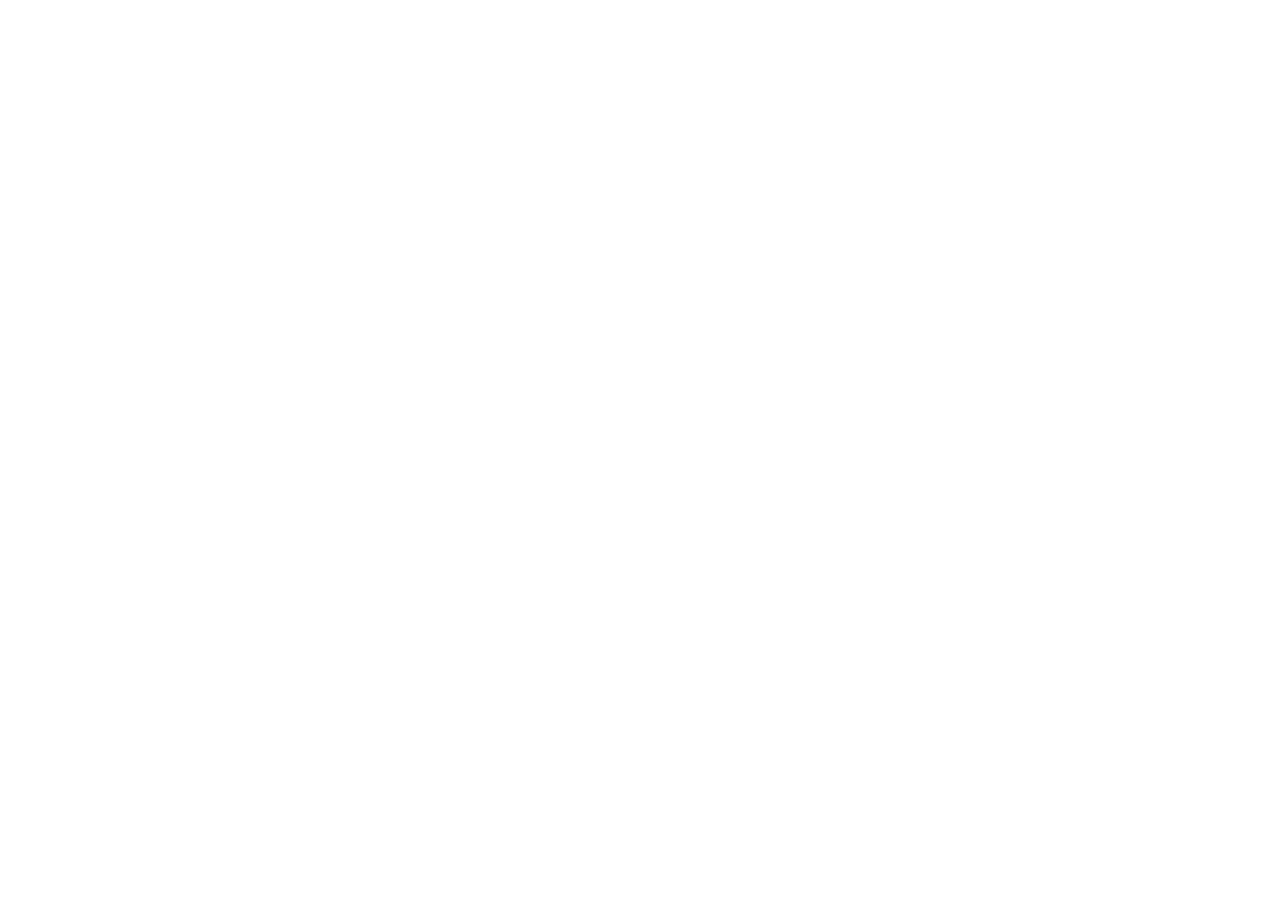
==== betabase/index.html @ c249e339 "aula5" ====
<!DOCTYPE html>
<html lang="PT-br">
<head>
    <meta charset="UTF-8">
    <meta http-equiv="X-UA-Compatible" content="IE=edge">
    <meta name="viewport" content="width=device-width, initial-scale=1.0">
    <title>Document</title>
    <!--Boostrap -->
    <link href="css/bootstrap.min.css" rel="stylesheet">
</head>
<body>
    
</body>
</html>
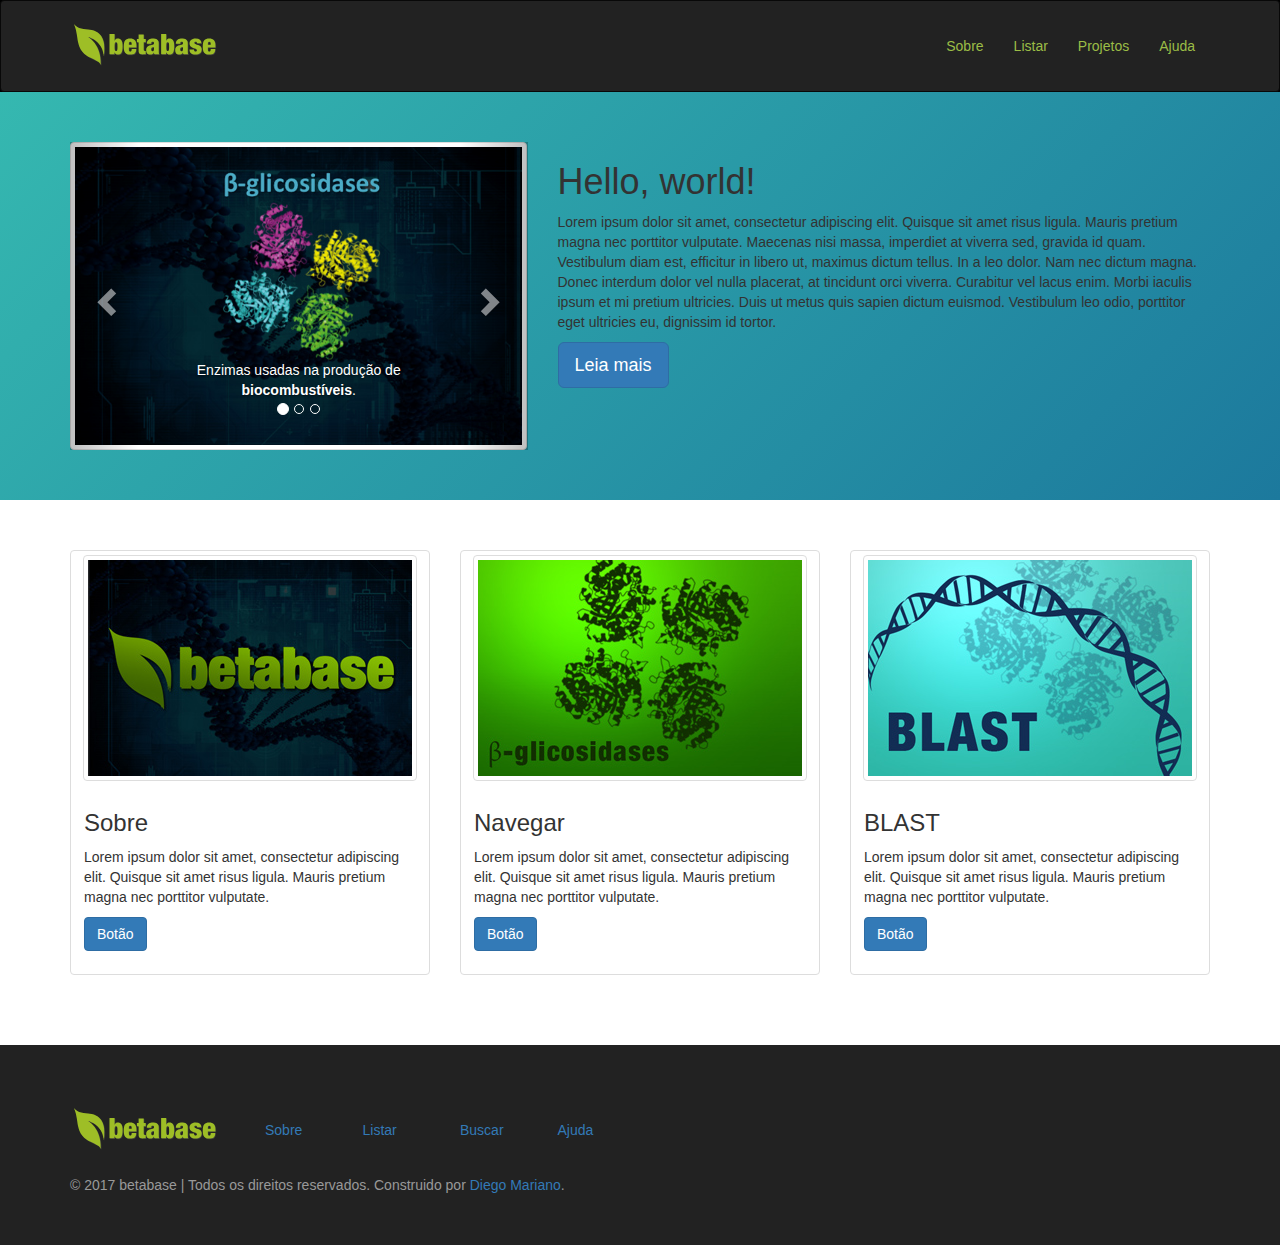
==== commit c0150462: "AULA 7" ====
--- a/betabase/index.html
+++ b/betabase/index.html
@@ -1,14 +1,155 @@
-<!DOCTYPE html>
-<html lang="PT-br">
+<!doctype html>
+<html>
 <head>
-    <meta charset="UTF-8">
-    <meta http-equiv="X-UA-Compatible" content="IE=edge">
-    <meta name="viewport" content="width=device-width, initial-scale=1.0">
-    <title>Document</title>
-    <!--Boostrap -->
-    <link href="css/bootstrap.min.css" rel="stylesheet">
+	<title>betabase</title>
+	<meta charset="utf-8">
+	<link rel="stylesheet" href="css/bootstrap.min.css">
+	<link rel="stylesheet" href="css/estilo.css">
+	<link rel="shortcut icon" href="img/favicon.png" sizes="32x32" type="image/png">
+	<meta name="viewport" content="width=device-width, initial-scale=1">
 </head>
 <body>
+	<header>
+		<nav class="navbar navbar-inverse navbar-fixed">
+			<div class="container">
+				<div class="navbar-header">
+					<!-- LOGO -->
+					<a href="#" alt="betabase - home" title="Home"><img id="logo" src="img/logo.svg"></a>
+					<!-- SMARTPHONE -->
+					<button type="button" style="margin-top:25px" class="navbar-toggle collapsed" data-toggle="collapse" data-target="#menu_lista" aria-expanded="false">
+						<span style="background-color:#9bbd46" class="icon-bar"></span>
+						<span style="background-color:#9bbd46" class="icon-bar"></span>
+						<span style="background-color:#9bbd46" class="icon-bar"></span>
+					</button>	
+				</div>
+				<div class="collapse navbar-collapse" id="menu_lista">
+					<ul class="nav navbar-nav navbar-right">
+						<li class="link_menu"><a href="?i=sobre">Sobre</a></li>
+						<li class="link_menu"><a href="#">Listar</a></li>
+						<li class="link_menu"><a href="#">Projetos</a></li>
+						<li class="link_menu"><a href="#">Ajuda</a></li>
+					</ul>
+				</div>
+
+			</div>
+		</nav>
+	</header>
+    <div id="main">
+        <div class="container">
+            <div class="row">
+                <div class="col-md-5 col-xs-12">
+                    <div id="carousel-example-generic" class="carousel slide" data-ride="carousel">
     
-</body>
-</html>
+                        <!-- PONTOS REPRESENTATIVOS DE IMAGENS -->
+                        <ol class="carousel-indicators">
+                            <li data-target="#carousel-example-generic" data-slide-to="0" class="active"></li>
+                            <li data-target="#carousel-example-generic" data-slide-to="1"></li>
+                            <li data-target="#carousel-example-generic" data-slide-to="2"></li>
+                        </ol>
+    
+                        <!-- IMAGENS -->
+                        <div class="carousel-inner" role="listbox">
+                            <div class="item active">
+                                <img src="img/j1.jpg" class="img-thumbnail center" alt="beta-glicosidases">
+                                <div class="carousel-caption">
+                                    Enzimas usadas na produção de <strong>biocombustíveis</strong>.
+                                </div>
+                            </div>
+                            
+                            <div class="item">
+                                <img src="img/j2.jpg" class="img-thumbnail"  alt="agem em parceria com endo- e exoglucanases.">
+                                <div class="carousel-caption">
+                                    Agem em parceria com endo e exoglucanases para converter celulose em glicose fermentável.
+                                </div>
+                            </div>
+    
+                            <div class="item">
+                                <img src="img/j3.jpg" class="img-thumbnail"  alt="...">
+                                <div class="carousel-caption">
+                                    São altamente inibidas pelo próprio produto. Entretanto, algumas são resistentes.
+                                </div>
+                            </div>
+    
+                        </div>
+    
+                        <!-- CONTROLES -->
+                        <a class="left carousel-control" href="#carousel-example-generic" role="button" data-slide="prev">
+                            <span class="glyphicon glyphicon-chevron-left" aria-hidden="true"></span>
+                            <span class="sr-only">Anterior</span>
+                        </a>
+                        <a class="right carousel-control" href="#carousel-example-generic" role="button" data-slide="next">
+                            <span class="glyphicon glyphicon-chevron-right" aria-hidden="true"></span>
+                            <span class="sr-only">Próximo</span>
+                        </a>
+                    </div>
+                </div>
+    
+                <div class="col-md-7 col-xs-12">
+                    <h1>Hello, world!</h1>
+                    <p>Lorem ipsum dolor sit amet, consectetur adipiscing elit. Quisque sit amet risus ligula. Mauris pretium magna nec porttitor vulputate. Maecenas nisi massa, imperdiet at viverra sed, gravida id quam. Vestibulum diam est, efficitur in libero ut, maximus dictum tellus. In a leo dolor. Nam nec dictum magna. Donec interdum dolor vel nulla placerat, at tincidunt orci viverra. Curabitur vel lacus enim. Morbi iaculis ipsum et mi pretium ultricies. Duis ut metus quis sapien dictum euismod. Vestibulum leo odio, porttitor eget ultricies eu, dignissim id tortor.
+    
+                    </p>
+                    <p><a class="btn btn-primary btn-lg" href="#" role="button">Leia mais</a></p>
+                </div>
+            </div>
+        </div>
+    </div>
+    <div id="middle">
+        <div class="container">
+            <div class="row"> 
+                <div class="col-md-4"> 
+                    <div class="thumbnail"> 
+                        <img src="img/f1.jpg" class="img-thumbnail"> 
+    
+                        <div class="caption"> 
+                            <h3>Sobre</h3> 
+                            <p>Lorem ipsum dolor sit amet, consectetur adipiscing elit. Quisque sit amet risus ligula. Mauris pretium magna nec porttitor vulputate.</p> 
+                            <p><a href="#" class="btn btn-primary" role="button">Botão</a> 
+                            </div> 
+                        </div> 
+                    </div> 
+    
+                    <div class="col-md-4"> 
+                        <div class="thumbnail"> 
+                            <img src="img/f2.jpg" class="img-thumbnail"> 
+                            <div class="caption"> 
+                                <h3>Navegar</h3> 
+                                <p>Lorem ipsum dolor sit amet, consectetur adipiscing elit. Quisque sit amet risus ligula. Mauris pretium magna nec porttitor vulputate.</p> <p><a href="#" class="btn btn-primary" role="button">Botão</a>
+                            </div> 
+                        </div> 
+                    </div> 
+                    
+                    <div class="col-md-4"> 
+                        <div class="thumbnail"> 
+                            <img src="img/f3.jpg" class="img-thumbnail"> 
+                            <div class="caption"> 
+                                <h3>BLAST</h3> 
+                                <p>Lorem ipsum dolor sit amet, consectetur adipiscing elit. Quisque sit amet risus ligula. Mauris pretium magna nec porttitor vulputate.</p> <p><a href="#" class="btn btn-primary" role="button">Botão</a>
+                            </div> 
+                        </div> 
+                    </div> 
+                </div>
+            </div>
+        </div>
+        <footer>
+            <div class="container">
+                <div class="row">
+                    <div class="col-md-2"><a href="#"><img id="logo" src="img/logo.svg"></a></div>
+                    <div class="col-md-1 lista_footer"><a href="?i=sobre">Sobre</a></div>
+                    <div class="col-md-1 lista_footer"><a href="#">Listar</a></div>
+                    <div class="col-md-1 lista_footer"><a href="#">Buscar</a></div>
+                    <div class="col-md-1 lista_footer"><a href="#">Ajuda</a></div>
+                </div>
+                <div class="row">
+                    <div class="col-md-12">
+                        <p>© 2017 betabase | Todos os direitos reservados. Construido por <a href="#">Diego Mariano</a>.</p>
+                    </div>
+                </div>
+            </div>
+            <!-- jQuery -->
+            <script src="https://code.jquery.com/jquery-3.2.1.min.js"></script>
+            <script src="js/bootstrap.min.js"></script>
+        </footer>
+        </body>
+        </html>
+        --- a/betabase/css/estilo.css
+++ b/betabase/css/estilo.css
@@ -0,0 +1,16 @@
+/* estilo.css */
+* { margin:0; padding: 0; }
+footer { background-color: #222; min-height: 180px; color:#999; padding:40px; }
+header { background-color: #000; }
+nav { min-height: 90px; margin-bottom: 0 !important;  }
+
+#main { padding: 50px; background: linear-gradient(135deg, #35b8b0 0%,#1c799d 100%);  }
+#main img  { max-height: 400px; }
+#middle { margin: 50px 0; }
+#logo { margin:20px 0; }
+
+.lista_footer { margin-top:35px; }
+.link_menu { margin-top:20px; }
+.link_menu a{ color:#9bbd46 !important; padding:10px;  }
+.link_menu a:hover{ background-color:#9bbd46 !important; color:#111 !important; }
+.center { text-align: center }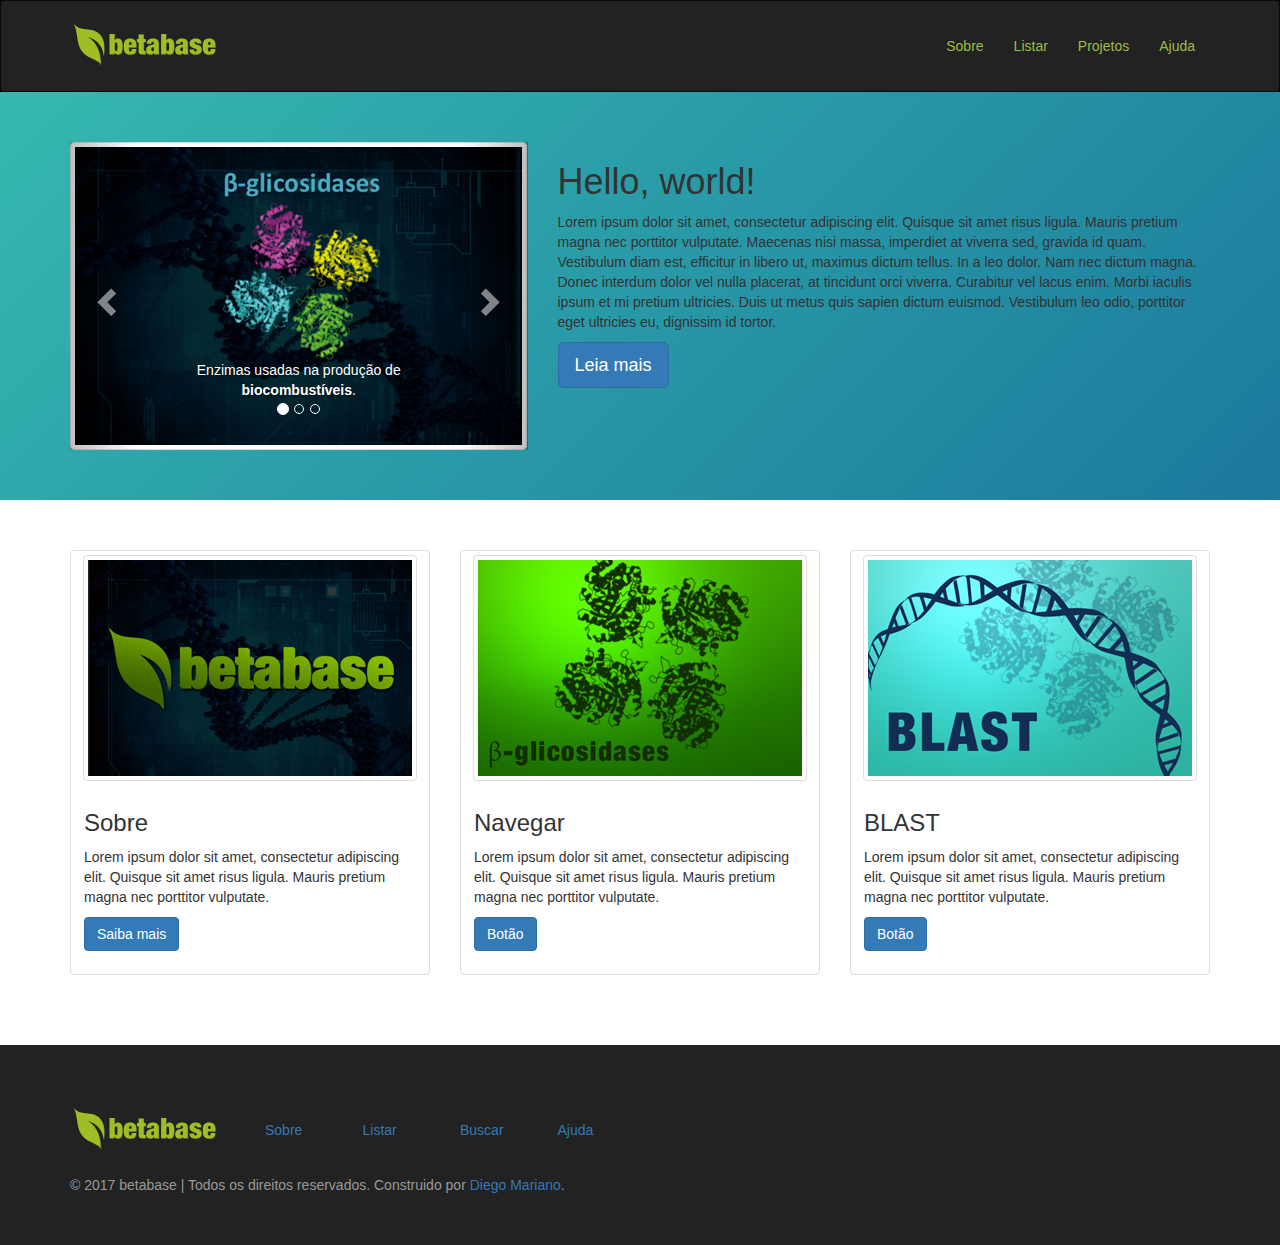
==== commit 946ddf2f: "AULA 8" ====
--- a/betabase/index.html
+++ b/betabase/index.html
@@ -14,7 +14,7 @@
 			<div class="container">
 				<div class="navbar-header">
 					<!-- LOGO -->
-					<a href="#" alt="betabase - home" title="Home"><img id="logo" src="img/logo.svg"></a>
+					<a href="index.html" alt="betabase - home" title="Home"><img id="logo" src="img/logo.svg"></a>
 					<!-- SMARTPHONE -->
 					<button type="button" style="margin-top:25px" class="navbar-toggle collapsed" data-toggle="collapse" data-target="#menu_lista" aria-expanded="false">
 						<span style="background-color:#9bbd46" class="icon-bar"></span>
@@ -24,10 +24,10 @@
 				</div>
 				<div class="collapse navbar-collapse" id="menu_lista">
 					<ul class="nav navbar-nav navbar-right">
-						<li class="link_menu"><a href="?i=sobre">Sobre</a></li>
+						<li class="link_menu"><a href="sobre.html">Sobre</a></li>
 						<li class="link_menu"><a href="#">Listar</a></li>
 						<li class="link_menu"><a href="#">Projetos</a></li>
-						<li class="link_menu"><a href="#">Ajuda</a></li>
+						<li class="link_menu"><a href="#" data-toggle="modal" data-target="#help">Ajuda</a></li>
 					</ul>
 				</div>
 
@@ -104,7 +104,7 @@
                         <div class="caption"> 
                             <h3>Sobre</h3> 
                             <p>Lorem ipsum dolor sit amet, consectetur adipiscing elit. Quisque sit amet risus ligula. Mauris pretium magna nec porttitor vulputate.</p> 
-                            <p><a href="#" class="btn btn-primary" role="button">Botão</a> 
+                            <p><a href="sobre.html" class="btn btn-primary" role="button">Saiba mais</a> 
                             </div> 
                         </div> 
                     </div> 
@@ -131,14 +131,39 @@
                 </div>
             </div>
         </div>
+         <!-- MODAL HELP -->
+<div class="modal fade" id="help" tabindex="-1" role="dialog" aria-labelledby="help">
+    <div class="modal-dialog" role="document">
+      <div class="modal-content">
+        <div class="modal-header">
+          <button type="button" class="close" data-dismiss="modal" aria-label="Close"><span aria-hidden="true">&times;</span></button>
+          <h4 class="modal-title" id="myModalLabel">Ajuda</h4>
+        </div>
+        <div class="modal-body">
+          <p style="text-align:center"><img src="img/logo.svg" alt="logo betabase"></p><br>
+          <p>Betabase é uma base de dados com todas as sequências e estruturas de beta-glicosidases
+              disponíveis no PDB.</p>
+            <p>Pressione <b>navegar</b> para obter uma lista de beta-glicosidases disponíveis. Para buscar
+             novas sequências, clique no menu <b>BLAST</b>. Para mais informações, entre em contato com 
+             <a href="#">Prof. Djonatan Piehowiak</a>.
+           </p><br>
+           <p><label class="label label-default">Atualizado em:</label> 12 de dezembro, 2022</p>
+         </div>
+         <div class="modal-footer">
+          <button type="button" class="btn btn-default" data-dismiss="modal">Fechar</button>
+        </div>
+      </div>
+    </div>
+  </div>
+  <!-- FIM Modal -->
         <footer>
             <div class="container">
                 <div class="row">
-                    <div class="col-md-2"><a href="#"><img id="logo" src="img/logo.svg"></a></div>
-                    <div class="col-md-1 lista_footer"><a href="?i=sobre">Sobre</a></div>
+                    <div class="col-md-2"><a href="index.html"><img id="logo" src="img/logo.svg"></a></div>
+                    <div class="col-md-1 lista_footer"><a href="sobre.html">Sobre</a></div>
                     <div class="col-md-1 lista_footer"><a href="#">Listar</a></div>
                     <div class="col-md-1 lista_footer"><a href="#">Buscar</a></div>
-                    <div class="col-md-1 lista_footer"><a href="#">Ajuda</a></div>
+                    <div class="col-md-1 lista_footer"><a href="#" data-toggle="modal" data-target="#help">Ajuda</a></div>
                 </div>
                 <div class="row">
                     <div class="col-md-12">
